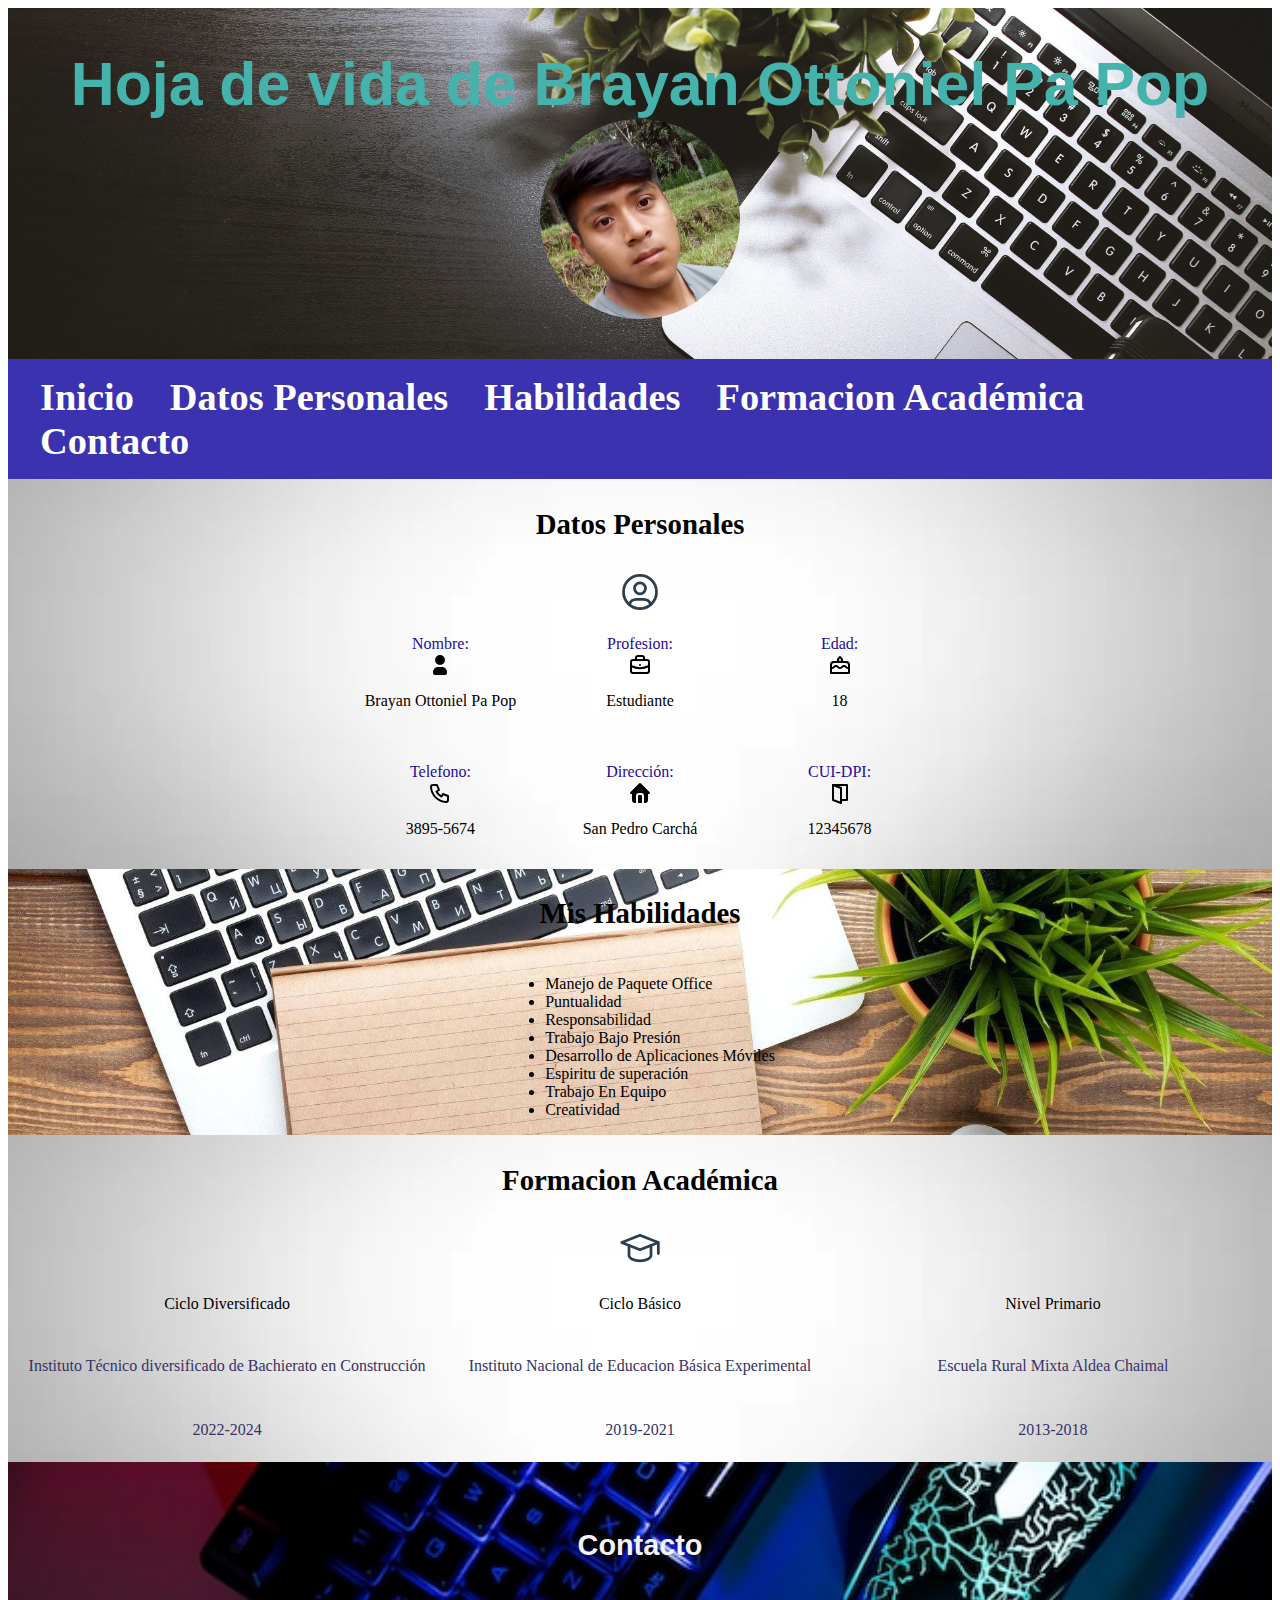
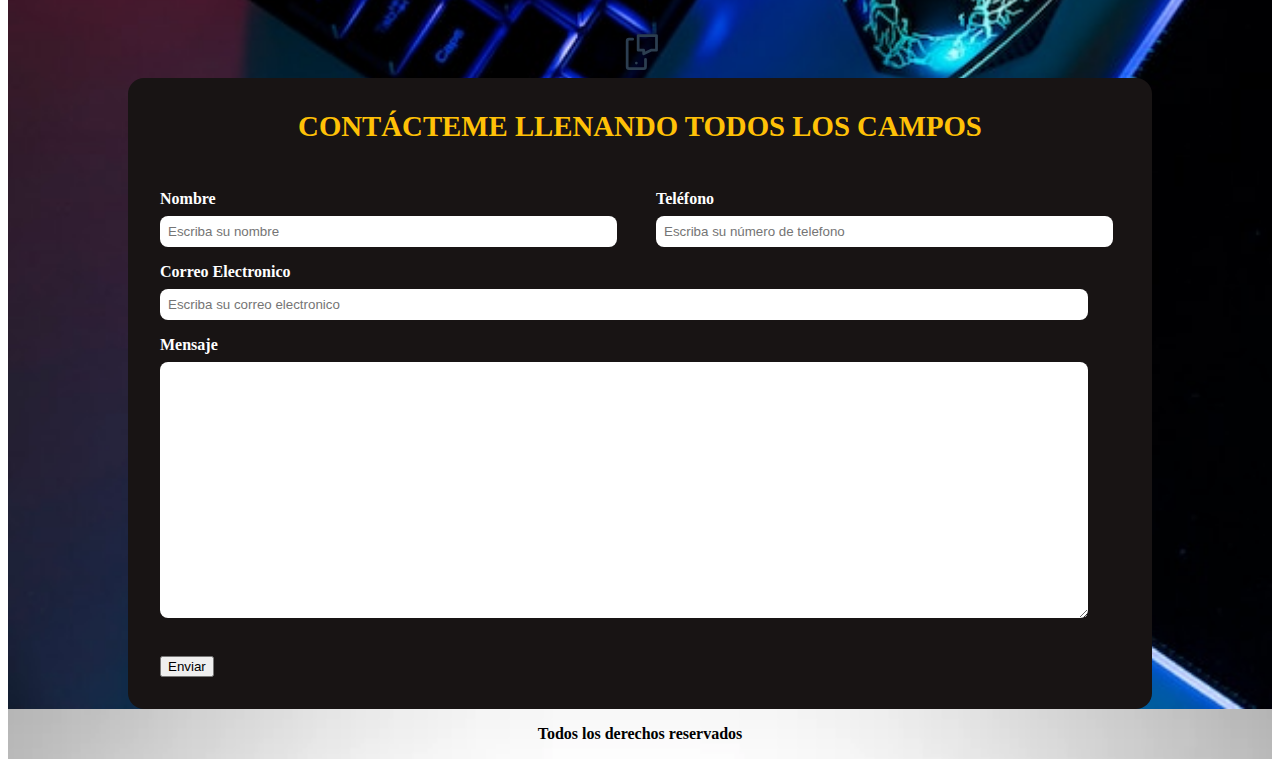
==== index.html @ 3d833c45 "Add files via upload" ====
<!DOCTYPE html>
<html lang="en">
<head>
    <meta charset="UTF-8">
    <meta name="viewport" content="width=device-width, initial-scale=1.0">
    <title>hoja de vida de Brayan Ottoniel</title>
    <link rel="stylesheet" href="css/style.css">
</head>
<body>
    
       
 <header>

    <section class="fondo">
    <h1>Hoja de vida de Brayan Ottoniel Pa Pop
        <section class="foto"></section>
    </h1>
    
</section>
 </header>  
 <div class="navegacion">
 <nav class="navegacion-principal">
    <a href="#Inicio">Inicio</a>
    <a href="#Datos Personales">Datos Personales</a>
    <a href="#Habilidades">Habilidades</a>
    <a href="#Formacion Académica">Formacion Académica</a>
    <a href="#Contacto">Contacto</a>
 </nav> 
 </div>
<main>
<section>
    <section class="fondo2">
        <section class="Datos Personales" id="Datos Personales">
    <h3>Datos Personales</h3>
        </section>
    <svg xmlns="http://www.w3.org/2000/svg" class="icon icon-tabler icon-tabler-user-circle" width="44" height="44" viewBox="0 0 24 24" stroke-width="1.5" stroke="#2c3e50" fill="none" stroke-linecap="round" stroke-linejoin="round">
        <path stroke="none" d="M0 0h24v24H0z" fill="none"/>
        <path d="M12 12m-9 0a9 9 0 1 0 18 0a9 9 0 1 0 -18 0" />
        <path d="M12 10m-3 0a3 3 0 1 0 6 0a3 3 0 1 0 -6 0" />
        <path d="M6.168 18.849a4 4 0 0 1 3.832 -2.849h4a4 4 0 0 1 3.834 2.855" />
      </svg>
      <div class="datos">
        <div class="personales">
    <h4>Nombre:</h4>
    <svg  xmlns="http://www.w3.org/2000/svg"  width="24"  height="24"  viewBox="0 0 24 24"  fill="currentColor"  class="icon icon-tabler icons-tabler-filled icon-tabler-user"><path stroke="none" d="M0 0h24v24H0z" fill="none"/><path d="M12 2a5 5 0 1 1 -5 5l.005 -.217a5 5 0 0 1 4.995 -4.783z" /><path d="M14 14a5 5 0 0 1 5 5v1a2 2 0 0 1 -2 2h-10a2 2 0 0 1 -2 -2v-1a5 5 0 0 1 5 -5h4z" /></svg>
    <p>Brayan Ottoniel Pa Pop</p>
    </div>
    <div class="personales">
    <h4>Profesion:</h4>
    
<svg  xmlns="http://www.w3.org/2000/svg"  width="24"  height="24"  viewBox="0 0 24 24"  fill="none"  stroke="currentColor"  stroke-width="2"  stroke-linecap="round"  stroke-linejoin="round"  class="icon icon-tabler icons-tabler-outline icon-tabler-briefcase"><path stroke="none" d="M0 0h24v24H0z" fill="none"/><path d="M3 7m0 2a2 2 0 0 1 2 -2h14a2 2 0 0 1 2 2v9a2 2 0 0 1 -2 2h-14a2 2 0 0 1 -2 -2z" /><path 
d="M8 7v-2a2 2 0 0 1 2 -2h4a2 2 0 0 1 2 2v2" /><path d="M12 12l0 .01" /><path d="M3 13a20 20 0 0 0 18 0" /></svg>
    
    <p>Estudiante</p>
    </div>
    <div class="personales">
    <h4>Edad:</h4>
    <svg  xmlns="http://www.w3.org/2000/svg"  width="24"  height="24"  viewBox="0 0 24 24"  fill="none"  stroke="currentColor"  stroke-width="2"  stroke-linecap="round"  stroke-linejoin="round"  class="icon icon-tabler icons-tabler-outline icon-tabler-cake"><path stroke="none" d="M0 0h24v24H0z" fill="none"/><path d="M3 20h18v-8a3 3 0 0 0 -3 -3h-12a3 3 0 0 0 -3 3v8z" /><path d="M3 14.803c.312 .135 
.654 .204 1 .197a2.4 2.4 0 0 0 2 -1a2.4 2.4 0 0 1 2 -1a2.4 2.4 0 0 1 2 1a2.4 2.4 0 0 0 2 1a2.4 2.4 0 0 0 2 -1a2.4 2.4 0 0 1 2 -1a2.4 2.4 0 0 1 2 1a2.4 2.4 0 0 0 2 1c.35 .007 .692 -.062 1 -.197" /><path d="M12 4l1.465 1.638a2 2 0 1 1 -3.015 .099l1.55 -1.737z" /></svg>
        
        
    <p>18</p>
    </div>
    <div class="personales">
    <h4>Telefono:</h4>
    <svg  xmlns="http://www.w3.org/2000/svg"  width="24"  height="24"  viewBox="0 0 24 24"  fill="none"  stroke="currentColor"  stroke-width="2"  stroke-linecap="round"  stroke-linejoin="round"  class="icon icon-tabler icons-tabler-outline icon-tabler-phone"><path stroke="none" d="M0 0h24v24H0z" fill="none"/><path d="M5 4h4l2 5l-2.5 1.5a11 11 0 0 0 5 5l1.5 -2.5l5 2v4a2 2 0 0 1 -2 2a16 16 0 0 1 -15 -15a2 2 0 0 1 2 -2" /></svg>
    <p>3895-5674</p>
</div>
<div class="personales">
    <h4>Dirección:</h4>
    <svg  xmlns="http://www.w3.org/2000/svg"  width="24"  height="24"  viewBox="0 0 24 24"  fill="currentColor"  class="icon icon-tabler icons-tabler-filled icon-tabler-home"><path stroke="none" d="M0 0h24v24H0z" fill="none"/><path d="M12.707 2.293l9 9c.63 .63 .184 1.707 -.707 1.707h-1v6a3 3 0 0 1 -3 3h-1v-7a3 3 0 0 0 -2.824 -2.995l-.176 -.005h-2a3 3 0 0 0 -3 3v7h-1a3 3 0 0 1 -3 -3v-6h-1c-.89 0 -1.337 -1.077 -.707 -1.707l9 -9a1 1 0 0 1 1.414 0m.293 11.707a1 1 0 0 1 1 1v7h-4v-7a1 1 0 0 1 .883 -.993l.117 -.007z" /></svg>
    <p>San Pedro Carchá</p>
</div>
<div class="personales">
    <h4>CUI-DPI:</h4>
    <svg  xmlns="http://www.w3.org/2000/svg"  width="24"  height="24"  viewBox="0 0 24 24"  fill="none"  stroke="currentColor"  stroke-width="2"  stroke-linecap="round"  stroke-linejoin="round"  class="icon icon-
tabler icons-tabler-outline icon-tabler-dual-screen"><path stroke="none" d="M0 0h24v24H0z" fill="none"/><path d="M5 4l8 3v15l-8 -3z" /><path d="M13 19h6v-15h-14" /></svg>

    <p>12345678</p>
</div>
    </div>
</section>
</section>
<section class="Habilidades" id="Habilidades">
 <section class="fondo4">
<h3>Mis Habilidades</h3>
<ul> 
<li>Manejo de Paquete Office</li>                          
    <li>Puntualidad</li>
    <li>Responsabilidad</li>
    <li>Trabajo Bajo Presión</li>
    <li>Desarrollo de Aplicaciones Móviles</li>
 <li>Espiritu de superación</li>
 <li>Trabajo En Equipo</li>
 <li>Creatividad</li>
 </ul>
 
</section>
</section>

<section>
    <section class="fondo5">
    <section class="Formacion Académica" id="Formacion Académica">
        
    <h3>Formacion Académica</h3>
    </section>
    <center>
    <svg xmlns="http://www.w3.org/2000/svg" class="icon icon-tabler icon-tabler-school" width="44" height="44" viewBox="0 0 24 24" stroke-width="1.5" stroke="#2c3e50" fill="none" stroke-linecap="round" stroke-linejoin="round">
        <path stroke="none" d="M0 0h24v24H0z" fill="none"/>
        <path d="M22 9l-10 -4l-10 4l10 4l10 -4v6" />
        <path d="M6 10.6v5.4a6 3 0 0 0 12 0v-5.4" />
      </svg>
    </center>
    <div class="formacion">
    <div class="escuela">
        <h4>Ciclo Diversificado</h4>
        <p>Instituto Técnico diversificado de Bachierato en Construcción</p>
        <p>2022-2024</p>
    </div>
    <div class="escuela">
        <h4>Ciclo Básico</h4>
        <p>Instituto Nacional de Educacion Básica Experimental </p>
        <p>2019-2021</p>
    </div>
    <div class="escuela">
        <h4>Nivel Primario</h4>
        <p>Escuela Rural Mixta Aldea Chaimal</p>
        <p>2013-2018</p>
    </section>
    </div>
    </div>
</section>
</section>

<section>
<section class="fondo3">
    <section class="Contacto" id="Contacto">
    <h6>Contacto</h6>
    </section>
    <center>
    <svg xmlns="http://www.w3.org/2000/svg" class="icon icon-tabler icon-tabler-device-mobile-message" width="44" height="44" viewBox="0 0 24 24" stroke-width="1.5" stroke="#2c3e50" fill="none" stroke-linecap="round" stroke-linejoin="round">
        <path stroke="none" d="M0 0h24v24H0z" fill="none"/>
        <path d="M11 3h10v8h-3l-4 2v-2h-3z" />
        <path d="M15 16v4a1 1 0 0 1 -1 1h-8a1 1 0 0 1 -1 -1v-14a1 1 0 0 1 1 -1h2" />
        <path d="M10 18v.01" />
      </svg>
      </center>
      <form class="formulario">
        <fieldset>
            <legend>Contácteme llenando todos los campos</legend>
        </fieldset>
        <div class="contenedor-campos">
            <div class="campo">
        <label>Nombre</label>
        <input class="input-text" type="text" placeholder="Escriba su nombre">
            </div>
            <div class="campo">
        <label>Teléfono</label>
        <input class="input-text" type="number" placeholder="Escriba su número de telefono">
            </div>
            <div class="campo">
        <label>Correo Electronico</label>
        <input class="input-text" type="email" placeholder="Escriba su correo electronico">
            </div>
            <div class="campo">
        <label>Mensaje</label>
        <textarea class="input-text"></textarea>
            </div>
        </div>
        <input type="submit" value="Enviar" />
      </form>
    </section>
</section>
</main>
<footer>
    <section class="fondo6">
    <p><b>Todos los derechos reservados</b></p>
    </section>
</footer>
</body>

</html>
---- css/style.css ----
:root{
    --blanco:#ffffff;
    --oscuro:#212121;
    --primario: #ffc107;
    --secundario: #757575;
    --grisClaro: #dfe9fe;


}
/* Tipografias*/
h1, h2, h3{
text-align: center;
}
h1{
    font-size: 3.8rem;
    color:rgb(69, 179, 171);
    font-family: Impact, Haettenschweiler, 'Arial Narrow Bold', sans-serif;
}

h2{
    font-size: 2.8rem;
   font-family: cursive;
}
h3{
    font-size: 1.8rem;
    font-family: cursive;

}

h5{
    font-size: 1.8rem;
    font-family: cursive;
    color: #212121; 
}

h6{
    font-size: 1.8rem;
    font-family: cursive;
    color: #f7f3f3; 
    font-family: 'Gill Sans', 'Gill Sans MT', Calibri, 'Trebuchet MS', sans-serif;

}



/*Titulos*/
.titulo span{
    font-size: 2rem;
    color: var(--primario);
    
}
.navegacion{
    background-color:rgb(58, 50, 175) ;
    padding: 1rem;
}
.navegacion-principal{
    display: inline;
    flex-direction: column;

}
@media (min-width:480px){
    display: flex;
    flex-direction: row;
}
.navegacion-principal a{
    display: inline;
    text-align: center;
    color: var(--blanco);
    padding: 1rem;
    text-decoration: none;
    font-size: 2.4rem;
    font-weight: bold;

}
.navegacion-principal a:hover{
    background-color: var(--secundario);
    color: var(--oscuro);
}
.boton{
    background-color: var(--secundario);
    color: var(--blanco);
    padding: 1rem 3rem;
    border: none;
    text-align: center;
    border-radius: 5rem;
    
}
.contenedor{
    margin: 0 auto;
    max-width: 1200px;
}
@media (min-width:768px){
    display: grid;
    grid- grid-template-columns: repeat(2,1fr);
    grid-template-rows: auto auto 20rem;
    column-gap: 1rem;
}
.fondo{
    background-image: url(../img/6187e9226969b30607c22591376850b7.jpg);
    background-repeat: no-repeat;
    background-size: cover;
    height: 15rem;
    position: relative;
    background-color: rgba(red, green, blue);
    width: 100%;
    height: 100%;
    display: flex;
    flex-direction: column;
    align-items: center;
    justify-content: center;
}
.fondo2{
    background-image: url(../img/habitación-vacía-de-color-gris-oscuro-con-fondo-degradado-gris-de-lujo-para-mostrar-su-producto.webp);
    background-repeat: no-repeat;
    background-size: cover;
    height: 15rem;
    position: relative;
    background-color: rgba(red, green, blue);
    width: 100%;
    height: 100%;
    display: flex;
    flex-direction: column;
    align-items: center;
    justify-content: center;

    
}

.fondo3{
    background-image: url(../img/fondob.jpg);
    background-repeat: no-repeat;
    background-size: cover;
    height: 15rem;
    position: relative;
    background-color: rgba(red, green, blue);
    width: 100%;
    height: 100%;
    display: flex;
    flex-direction: column;
    align-items: center;
    justify-content: center;

}

.fondo4{
    background-image: url(../img/escritorio-de-oficina-a1yivbaxal92jim2.jpg);
    background-repeat: no-repeat;
    background-size: cover;
    height: 15rem;
    position: relative;
    background-color: rgba(red, green, blue);
    width: 100%;
    height: 100%;
    display: flex;
    flex-direction: column;
    align-items: center;
    justify-content: center;

}
.fondo5{
    background-image: url(../img/habitación-vacía-de-color-gris-oscuro-con-fondo-degradado-gris-de-lujo-para-mostrar-su-producto.webp);
    background-repeat: no-repeat;
    background-size: cover;
    height: 15rem;
    position: relative;
    background-color: rgba(red, green, blue);
    width: 100%;
    height: 100%;
    display: flex;
    flex-direction: column;
    align-items: center;
    justify-content: center;

}
.fondo6{
    background-image: url(../img/habitación-vacía-de-color-gris-oscuro-con-fondo-degradado-gris-de-lujo-para-mostrar-su-producto.webp);
    background-repeat: no-repeat;
    background-size: cover;
    height: 15rem;
    position: relative;
    background-color: rgba(red, green, blue);
    width: 100%;
    height: 100%;
    display: flex;
    flex-direction: column;
    align-items: center;
    justify-content: center;
}

/*Formulario*/
.formulario{
    background-color:rgb(24, 20, 20);
    width: min(60rem,100%);
    margin: 0 auto;
    padding: 2rem;
    border-radius: 1rem;
}
.formulario fieldset{
    border: none;
}
.formulario legend{
    text-align: center;
    font-size: 1.8rem;
    text-transform: uppercase;
    font-weight: bold;
    margin-bottom: 2rem;
    color: var(--primario);
}
 @media (min-width: 768px){
.contenedor-campos{
    display: grid;
    grid-template-columns: repeat(2,1fr);
    grid-template-rows: auto auto 20rem;
    column-gap: 2rem;
}
.campo:nth-child(3),
.campo:nth-child(4){
    grid-column: 1/3;
}
 }            
 .campo{
    margin-bottom: 1rem;

 }
 .campo label{

    color: var(--blanco);
    font-weight: bold;
    margin-bottom: .5rem;
    display: block;
 }
 .input-text{
width: 95%;
border: none;
padding: .5rem;
border-radius: .5rem;
 }
 .campo textarea{
height: 15rem;

 }

 /*formacion academica*/
 @media (min-width: 768px){
.formacion {
display: grid;
grid-template-columns: repeat(3,1fr);
column-gap: 1rem;

}

 }

 .escuela {
display: flex;
flex-direction: column;
align-items: center;

 }
 .escuela h4{
color: black;
font-weight: normal;
font-family: cursive;
 }
 .escuela p{
    line-height: 2;
    text-align: center;
    color: #373263;

 }

 /*datos persoales*/

 @media (min-width: 768px){
    .datos{
        display: grid;
grid-template-columns: repeat(3,2fr);
column-gap: 3rem;
    }
 }
 .personales {
    display: flex;
    flex-direction: column;
    align-items: center;
    
     }
     .personales h4{
    color:rgb(36, 12, 153);
    font-weight: normal;
    margin-bottom: 0;
    font-family: cursive;
     }
     .personales p{
        line-height: 3;
        text-align: center;
        margin-top: 0;
        font-family: 'Times New Roman', Times, serif;
     }
     .foto{
        width: 200px;
        height: 200px;
        background-image: url(../img/foto.jpg);
        background-size: cover;
        border-radius: 50%;
        margin: auto;
     }
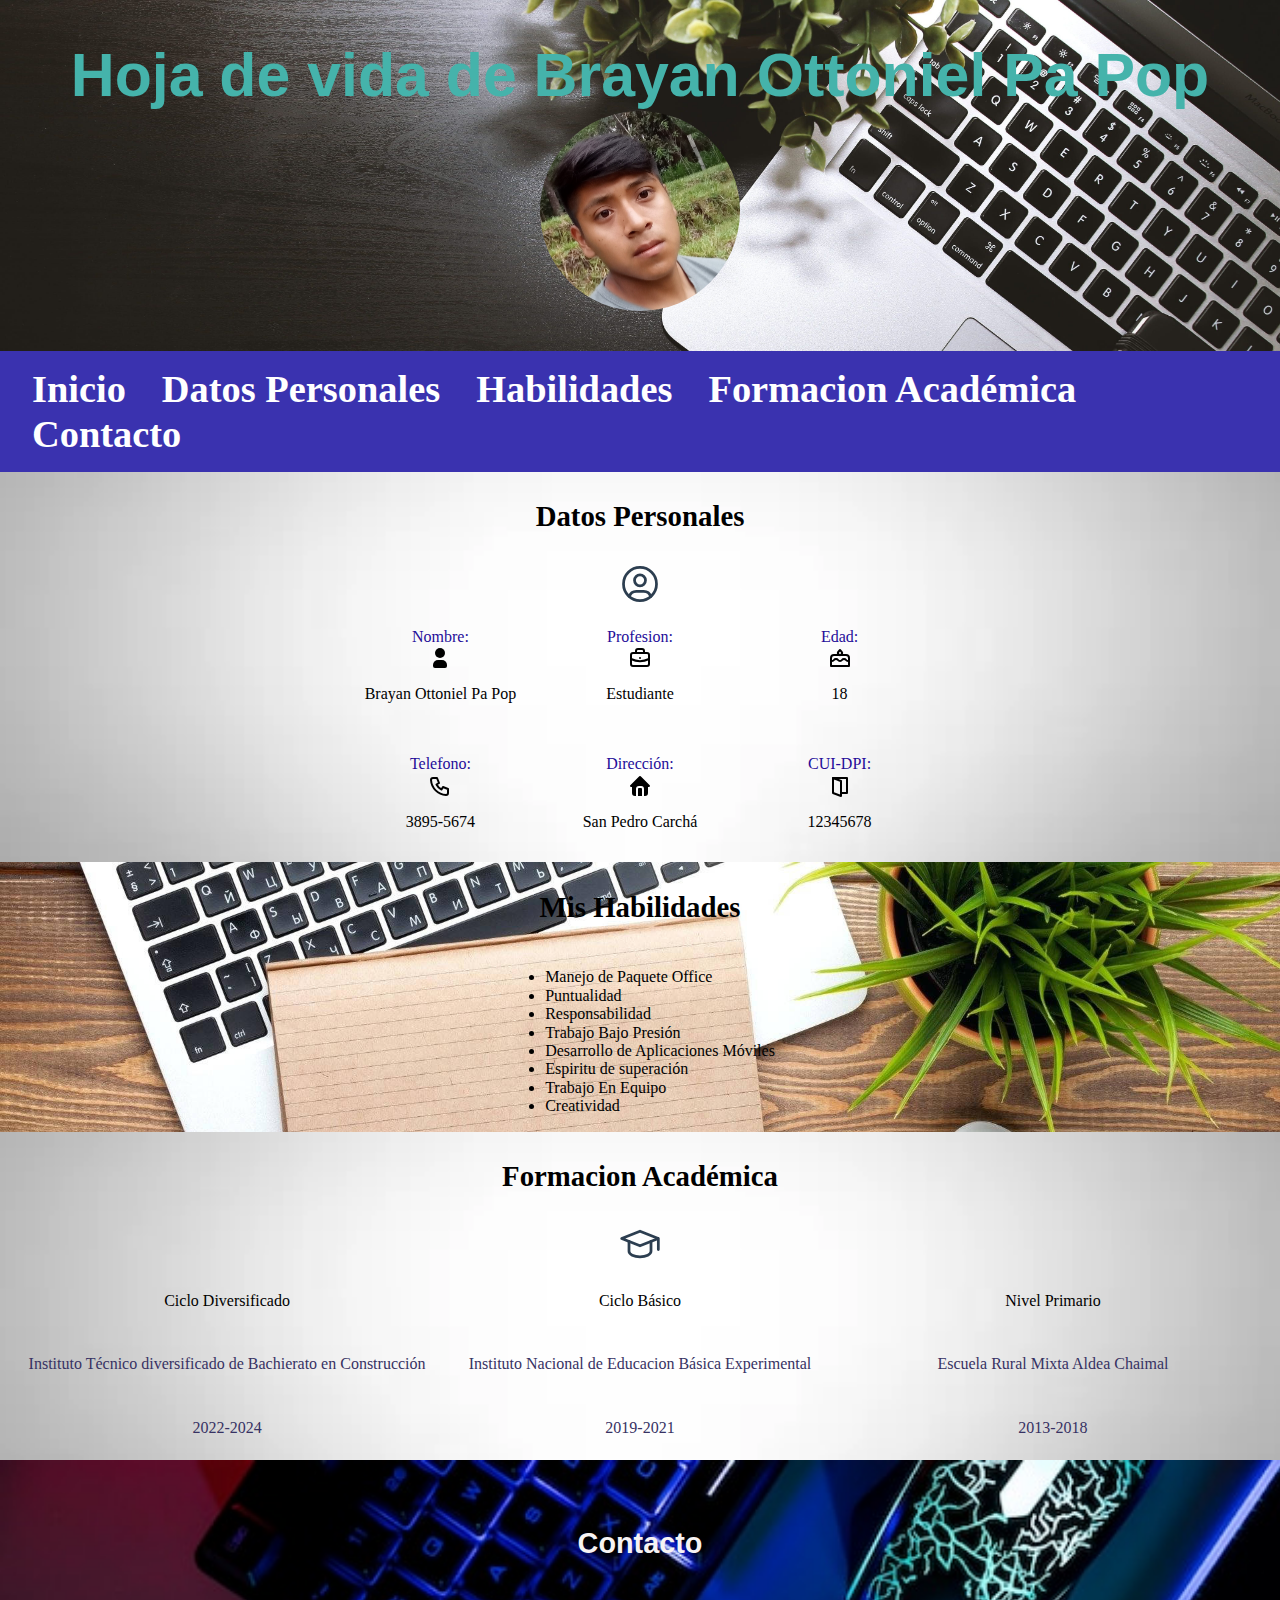
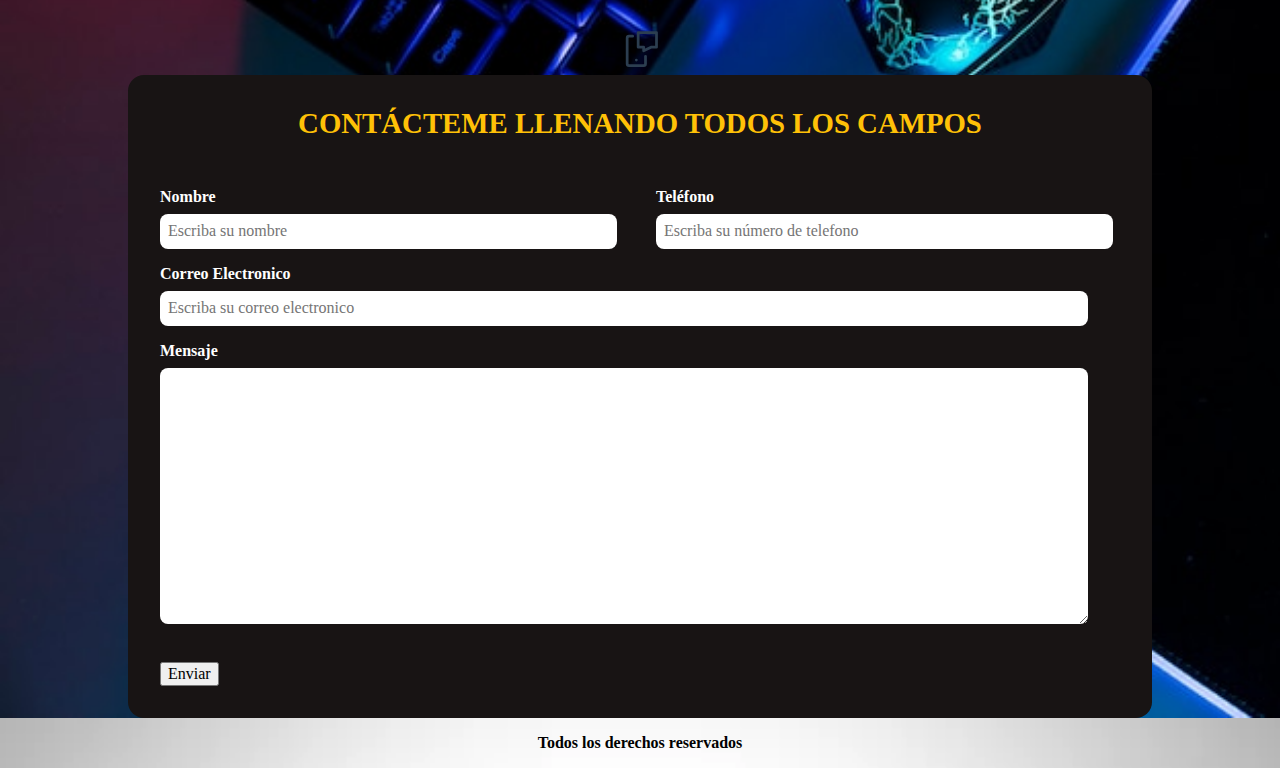
==== commit ca70de9f: "Update index.html" ====
--- a/index.html
+++ b/index.html
@@ -4,6 +4,7 @@
     <meta charset="UTF-8">
     <meta name="viewport" content="width=device-width, initial-scale=1.0">
     <title>hoja de vida de Brayan Ottoniel</title>
+    <link rel="stylesheet" href="normalice.css">
     <link rel="stylesheet" href="css/style.css">
 </head>
 <body>
@@ -179,4 +180,4 @@
 </footer>
 </body>
 
-</html>+</html>
--- a/normalice.css
+++ b/normalice.css
@@ -0,0 +1,349 @@
+/*! normalize.css v8.0.1 | MIT License | github.com/necolas/normalize.css */
+
+/* Document
+   ========================================================================== */
+
+/**
+ * 1. Correct the line height in all browsers.
+ * 2. Prevent adjustments of font size after orientation changes in iOS.
+ */
+
+html {
+  line-height: 1.15; /* 1 */
+  -webkit-text-size-adjust: 100%; /* 2 */
+}
+
+/* Sections
+   ========================================================================== */
+
+/**
+ * Remove the margin in all browsers.
+ */
+
+body {
+  margin: 0;
+}
+
+/**
+ * Render the `main` element consistently in IE.
+ */
+
+main {
+  display: block;
+}
+
+/**
+ * Correct the font size and margin on `h1` elements within `section` and
+ * `article` contexts in Chrome, Firefox, and Safari.
+ */
+
+h1 {
+  font-size: 2em;
+  margin: 0.67em 0;
+}
+
+/* Grouping content
+   ========================================================================== */
+
+/**
+ * 1. Add the correct box sizing in Firefox.
+ * 2. Show the overflow in Edge and IE.
+ */
+
+hr {
+  box-sizing: content-box; /* 1 */
+  height: 0; /* 1 */
+  overflow: visible; /* 2 */
+}
+
+/**
+ * 1. Correct the inheritance and scaling of font size in all browsers.
+ * 2. Correct the odd `em` font sizing in all browsers.
+ */
+
+pre {
+  font-family: monospace, monospace; /* 1 */
+  font-size: 1em; /* 2 */
+}
+
+/* Text-level semantics
+   ========================================================================== */
+
+/**
+ * Remove the gray background on active links in IE 10.
+ */
+
+a {
+  background-color: transparent;
+}
+
+/**
+ * 1. Remove the bottom border in Chrome 57-
+ * 2. Add the correct text decoration in Chrome, Edge, IE, Opera, and Safari.
+ */
+
+abbr[title] {
+  border-bottom: none; /* 1 */
+  text-decoration: underline; /* 2 */
+  text-decoration: underline dotted; /* 2 */
+}
+
+/**
+ * Add the correct font weight in Chrome, Edge, and Safari.
+ */
+
+b,
+strong {
+  font-weight: bolder;
+}
+
+/**
+ * 1. Correct the inheritance and scaling of font size in all browsers.
+ * 2. Correct the odd `em` font sizing in all browsers.
+ */
+
+code,
+kbd,
+samp {
+  font-family: monospace, monospace; /* 1 */
+  font-size: 1em; /* 2 */
+}
+
+/**
+ * Add the correct font size in all browsers.
+ */
+
+small {
+  font-size: 80%;
+}
+
+/**
+ * Prevent `sub` and `sup` elements from affecting the line height in
+ * all browsers.
+ */
+
+sub,
+sup {
+  font-size: 75%;
+  line-height: 0;
+  position: relative;
+  vertical-align: baseline;
+}
+
+sub {
+  bottom: -0.25em;
+}
+
+sup {
+  top: -0.5em;
+}
+
+/* Embedded content
+   ========================================================================== */
+
+/**
+ * Remove the border on images inside links in IE 10.
+ */
+
+img {
+  border-style: none;
+}
+
+/* Forms
+   ========================================================================== */
+
+/**
+ * 1. Change the font styles in all browsers.
+ * 2. Remove the margin in Firefox and Safari.
+ */
+
+button,
+input,
+optgroup,
+select,
+textarea {
+  font-family: inherit; /* 1 */
+  font-size: 100%; /* 1 */
+  line-height: 1.15; /* 1 */
+  margin: 0; /* 2 */
+}
+
+/**
+ * Show the overflow in IE.
+ * 1. Show the overflow in Edge.
+ */
+
+button,
+input { /* 1 */
+  overflow: visible;
+}
+
+/**
+ * Remove the inheritance of text transform in Edge, Firefox, and IE.
+ * 1. Remove the inheritance of text transform in Firefox.
+ */
+
+button,
+select { /* 1 */
+  text-transform: none;
+}
+
+/**
+ * Correct the inability to style clickable types in iOS and Safari.
+ */
+
+button,
+[type="button"],
+[type="reset"],
+[type="submit"] {
+  -webkit-appearance: button;
+}
+
+/**
+ * Remove the inner border and padding in Firefox.
+ */
+
+button::-moz-focus-inner,
+[type="button"]::-moz-focus-inner,
+[type="reset"]::-moz-focus-inner,
+[type="submit"]::-moz-focus-inner {
+  border-style: none;
+  padding: 0;
+}
+
+/**
+ * Restore the focus styles unset by the previous rule.
+ */
+
+button:-moz-focusring,
+[type="button"]:-moz-focusring,
+[type="reset"]:-moz-focusring,
+[type="submit"]:-moz-focusring {
+  outline: 1px dotted ButtonText;
+}
+
+/**
+ * Correct the padding in Firefox.
+ */
+
+fieldset {
+  padding: 0.35em 0.75em 0.625em;
+}
+
+/**
+ * 1. Correct the text wrapping in Edge and IE.
+ * 2. Correct the color inheritance from `fieldset` elements in IE.
+ * 3. Remove the padding so developers are not caught out when they zero out
+ *    `fieldset` elements in all browsers.
+ */
+
+legend {
+  box-sizing: border-box; /* 1 */
+  color: inherit; /* 2 */
+  display: table; /* 1 */
+  max-width: 100%; /* 1 */
+  padding: 0; /* 3 */
+  white-space: normal; /* 1 */
+}
+
+/**
+ * Add the correct vertical alignment in Chrome, Firefox, and Opera.
+ */
+
+progress {
+  vertical-align: baseline;
+}
+
+/**
+ * Remove the default vertical scrollbar in IE 10+.
+ */
+
+textarea {
+  overflow: auto;
+}
+
+/**
+ * 1. Add the correct box sizing in IE 10.
+ * 2. Remove the padding in IE 10.
+ */
+
+[type="checkbox"],
+[type="radio"] {
+  box-sizing: border-box; /* 1 */
+  padding: 0; /* 2 */
+}
+
+/**
+ * Correct the cursor style of increment and decrement buttons in Chrome.
+ */
+
+[type="number"]::-webkit-inner-spin-button,
+[type="number"]::-webkit-outer-spin-button {
+  height: auto;
+}
+
+/**
+ * 1. Correct the odd appearance in Chrome and Safari.
+ * 2. Correct the outline style in Safari.
+ */
+
+[type="search"] {
+  -webkit-appearance: textfield; /* 1 */
+  outline-offset: -2px; /* 2 */
+}
+
+/**
+ * Remove the inner padding in Chrome and Safari on macOS.
+ */
+
+[type="search"]::-webkit-search-decoration {
+  -webkit-appearance: none;
+}
+
+/**
+ * 1. Correct the inability to style clickable types in iOS and Safari.
+ * 2. Change font properties to `inherit` in Safari.
+ */
+
+::-webkit-file-upload-button {
+  -webkit-appearance: button; /* 1 */
+  font: inherit; /* 2 */
+}
+
+/* Interactive
+   ========================================================================== */
+
+/*
+ * Add the correct display in Edge, IE 10+, and Firefox.
+ */
+
+details {
+  display: block;
+}
+
+/*
+ * Add the correct display in all browsers.
+ */
+
+summary {
+  display: list-item;
+}
+
+/* Misc
+   ========================================================================== */
+
+/**
+ * Add the correct display in IE 10+.
+ */
+
+template {
+  display: none;
+}
+
+/**
+ * Add the correct display in IE 10.
+ */
+
+[hidden] {
+  display: none;
+}
